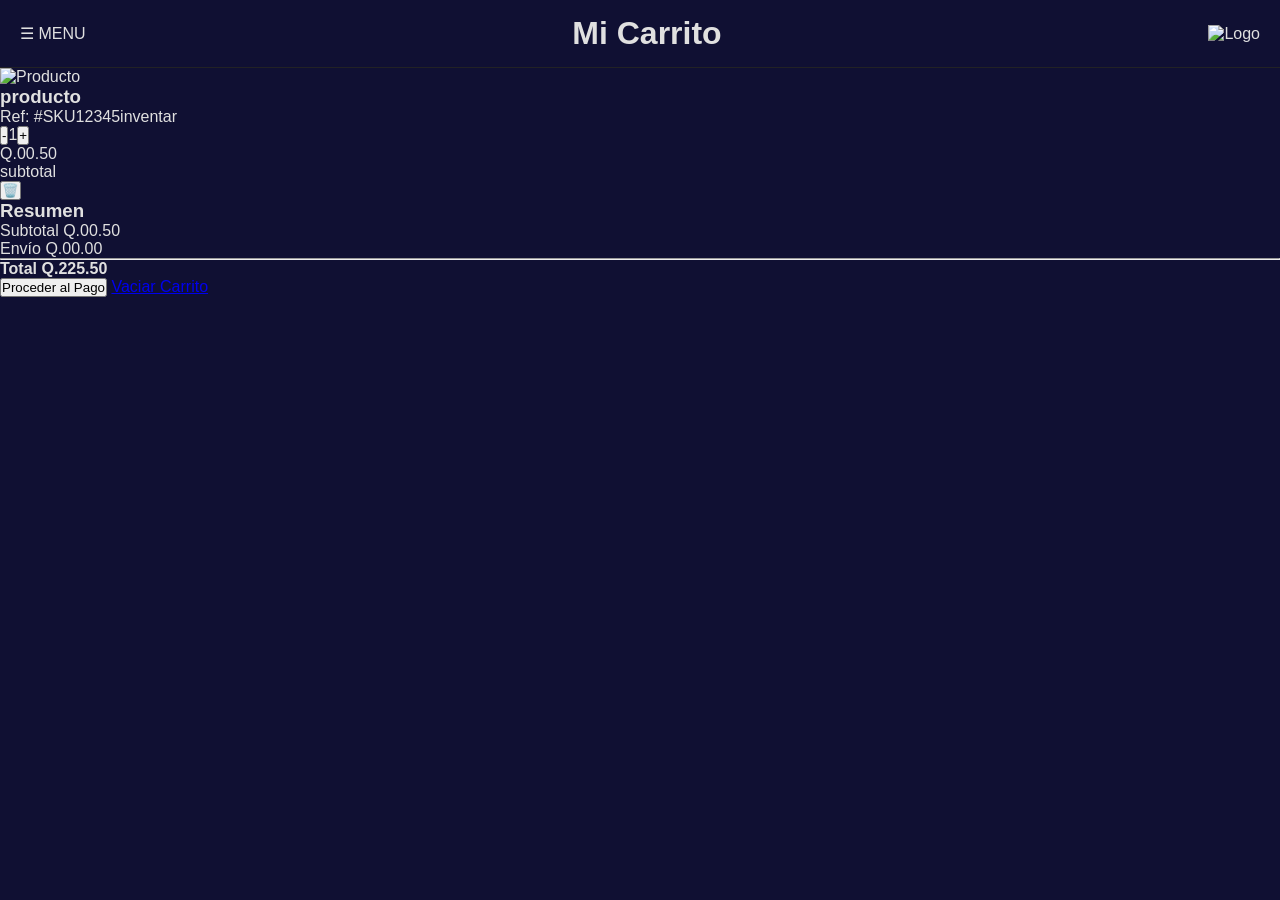
==== archivos html/carrito.html @ 8cc074af "feat: :sparkles: Add shopping cart function Add shopping cart function" ====
<!DOCTYPE html>
<html lang="es">
<head>
    <meta charset="UTF-8">
    <meta name="viewport" content="width=device-width, initial-scale=1.0">
    <title>CampusShop | Carrito</title>
    <link rel="stylesheet" href="../CSS/base.css">
    <link rel="stylesheet" href="../CSS/layout.css">
    <link rel="stylesheet" href="../CSS/components.css">
    <link rel="stylesheet" href="../CSS/responsive.css">
</head>
<body>
    <input type="checkbox" id="btn-menu">

    <aside class="sidebar">
        <div class="sidebar-header">
            <img src="../IMG/LOGOS/icono1.png" alt="Logo" class="logo-sidebar">
            <h2>CampusShop</h2>
            <label for="btn-menu" class="close-btn">cerrar barra</label>
        </div>
        <nav>
            <ul>
                <li><a href="../index.html">☰ HOME</a></li>
                <li><a href="productos/abrigos.html">Abrigos</a></li>
                <li><a href="productos/camisas.html">Camisetas</a></li>
                <li><a href="productos/pantalones.html">Pantalones</a></li>
                <li><a href="productos/zapatos.html">Zapatos</a></li>
                <hr>
                <li><a href="catalogo.html">Catálogo</a></li>
                <li><a href="perfil.html">Perfil</a></li>
                <li class="active"><a href="carrito.html">Carrito</a></li>
            </ul>
        </nav>
    </aside>

    <div class="content-wrapper">
        <header>
            <label for="btn-menu" class="hamburguesa">☰ MENU</label>
            <h1>Mi Carrito</h1>
            <img src="../IMG/LOGOS/icono1.png" alt="Logo" class="logo-header">
        </header>

        <main class="cart-container">
            <div class="cart-wrapper">
                <section class="cart-items">
                    <article class="cart-item">
                        <img src="../IMG/LOGOS/icono1.png" alt="Producto">
                        <div class="item-details">
                            <div class="item-info">
                                <h3>producto</h3>
                                <p class="ref">Ref: #SKU12345inventar</p>
                            </div>
                            <div class="item-controls">
                                <div class="qty">
                                    <button>-</button><span>1</span><button>+</button>
                                </div>
                                <div class="price-box">
                                    <p>Q.00.50</p>
                                    <span>subtotal</span>
                                </div>
                            </div>
                        </div>
                        <button class="btn-delete">🗑️</button>
                    </article>
                    </section>

                <aside class="cart-summary">
                    <h3>Resumen</h3>
                    <div class="summary-row">
                        <span>Subtotal</span>
                        <span>Q.00.50</span>
                    </div>
                    <div class="summary-row">
                        <span>Envío</span>
                        <span>Q.00.00</span>
                    </div>
                    <hr>
                    <div class="summary-row total">
                        <strong>Total</strong>
                        <strong>Q.225.50</strong>
                    </div>
                    <button class="btn-checkout">Proceder al Pago</button>
                    <a href="vacio.html" class="link-clear">Vaciar Carrito</a>
                </aside>
            </div>
        </main>
    </div>
</body>
</html>
---- CSS/base.css ----
/* Variables de color para usar en todo el proyecto */
:root {
    --bat-black:  #101033;
    --bat-gray:   #060627;
    --bat-gold:   #c5a059;
    --bat-text:   #e0e0e0;
    --bat-border: #222225;
}
* {
    margin: 0;
    padding: 0;
    box-sizing: border-box;
}
body {
    background-color: var(--bat-black);
    color: var(--bat-text);
    font-family: 'Segoe UI', sans-serif;
    overflow-x: hidden;
}
#btn-menu {
    display: none;
}
---- CSS/layout.css ----
.sidebar {
    width: 280px;
    height: 100vh;
    background: var(--bat-gray);
    position: fixed;
    top: 0;
    left: -280px; 
    z-index: 1000;
    border-right: 1px solid var(--bat-border);
    transition: left 0.3s ease;
}
#btn-menu:checked ~ .sidebar {
    left: 0;
}

.overlay {
    display: none;
    position: fixed;
    top: 0;
    left: 0;
    width: 100%;
    height: 100%;
    background: rgba(0, 0, 0, 0.5);
    z-index: 999;
}

#btn-menu:checked ~ .overlay {
    display: block;
}
header {
    padding: 15px 20px;
    display: flex;
    align-items: center;
    justify-content: space-between;
    border-bottom: 1px solid var(--bat-border);
    position: sticky;
    top: 0;
    background: var(--bat-black);
    z-index: 100;
}
.perfil-container {
    max-width: 600px;
    margin: 40px auto;
    padding: 0 20px;
}
.perfil-menu-grid {
    display: grid;
    grid-template-columns: 1fr 1fr; /* Dos columnas */
    gap: 15px;
}
.menu-item.logout {
    grid-column: span 2; /* El botón de cerrar sesión ocupa todo el ancho */
    border-color: #e74c3c;
    color: #e74c3c;
}
---- CSS/components.css ----
.grid-container {
    display: grid;
    grid-template-columns: repeat(auto-fill, minmax(240px, 1fr));
    gap: 20px;
}
.card {
    background: var(--bat-gray);
    border: 1px solid var(--bat-border);
    border-radius: 12px;
    overflow: hidden;
    transition: transform 0.2s ease;
}

.card:hover {
    transform: translateY(-4px); 
}

.card img {
    width: 100%;
    height: 230px;
    object-fit: cover;
}
.btn-add {
    background-color: #2e4d3a;
    color: white;
    width: 32px;
    height: 32px;
    border-radius: 50%;
    display: flex;
    align-items: center;
    justify-content: center;
    cursor: pointer;
}
#busqueda input {
    width: 100%;
    background: var(--bat-gray);
    border: 1px solid var(--bat-border);
    padding: 12px 16px;
    color: var(--bat-text);
    border-radius: 8px;
    outline: none;
}
.sidebar nav ul {
    list-style: none;
    padding: 20px 0; 
}

.sidebar nav ul li a {
    display: block;       
    padding: 12px 25px;   
    color: var(--bat-text);
    text-decoration: none;
    font-size: 1.1rem;  
    text-align: left;     
    transition: background 0.2s ease; 
}


.sidebar nav ul li a:hover {
    background: #1a1a4a;
}

.sidebar nav ul li.active a {
    color: var(--bat-gold); 
}
.sidebar nav ul hr {
    border: none;
    border-top: 1px solid rgba(255, 255, 255, 0.1); 
    margin: 15px 25px;
}
.card {
    position: relative; 
}
.badge {
    position: absolute;
    top: 10px;
    right: 10px;
    padding: 4px 10px;
    border-radius: 5px;
    font-size: 0.7rem;
    font-weight: bold;
    text-transform: uppercase;
}
.badge.oferta { background-color: #ff4444; color: white; }
.badge.stock { background-color: #00c851; color: white; }
.price-row {
    display: flex;
    justify-content: space-between;
    align-items: center;
    gap: 10px;
}
.perfil-info {
    text-align: center;
    margin-bottom: 40px;
}

.avatar-wrapper {
    width: 120px;
    height: 120px;
    margin: 0 auto 15px;
    border-radius: 50%;
    overflow: hidden;
    border: 3px solid var(--bat-gold);
}

.avatar-img {
    width: 100%;
    height: 100%;
    object-fit: cover;
}

.user-name {
    font-size: 1.8rem;
    color: var(--bat-text);
}

.user-email {
    color: #888;
    margin-top: 5px;
}
.menu-item {
    background: var(--bat-gray);
    padding: 20px;
    border-radius: 12px;
    text-decoration: none;
    color: var(--bat-text);
    text-align: center;
    border: 1px solid var(--bat-border);
    transition: transform 0.2s, border-color 0.2s;
}

.menu-item:hover {
    transform: translateY(-3px);
    border-color: var(--bat-gold);
}
---- CSS/responsive.css ----
@media (min-width: 768px) {
    .grid-container {
        grid-template-columns: repeat(2, 1fr);
    }
}
@media (min-width: 1024px) {
    .grid-container {
        grid-template-columns: repeat(3, 1fr);
    }
}
@media (max-width: 480px) {
    header h1 {
        font-size: 1rem;
    }
    .grid-container {
        grid-template-columns: 1fr;
    }
}
@media (max-width: 480px) {
    .perfil-menu-grid {
        grid-template-columns: 1fr; /* Una columna en celulares */
    }
    .menu-item.logout {
        grid-column: span 1;
    }
}
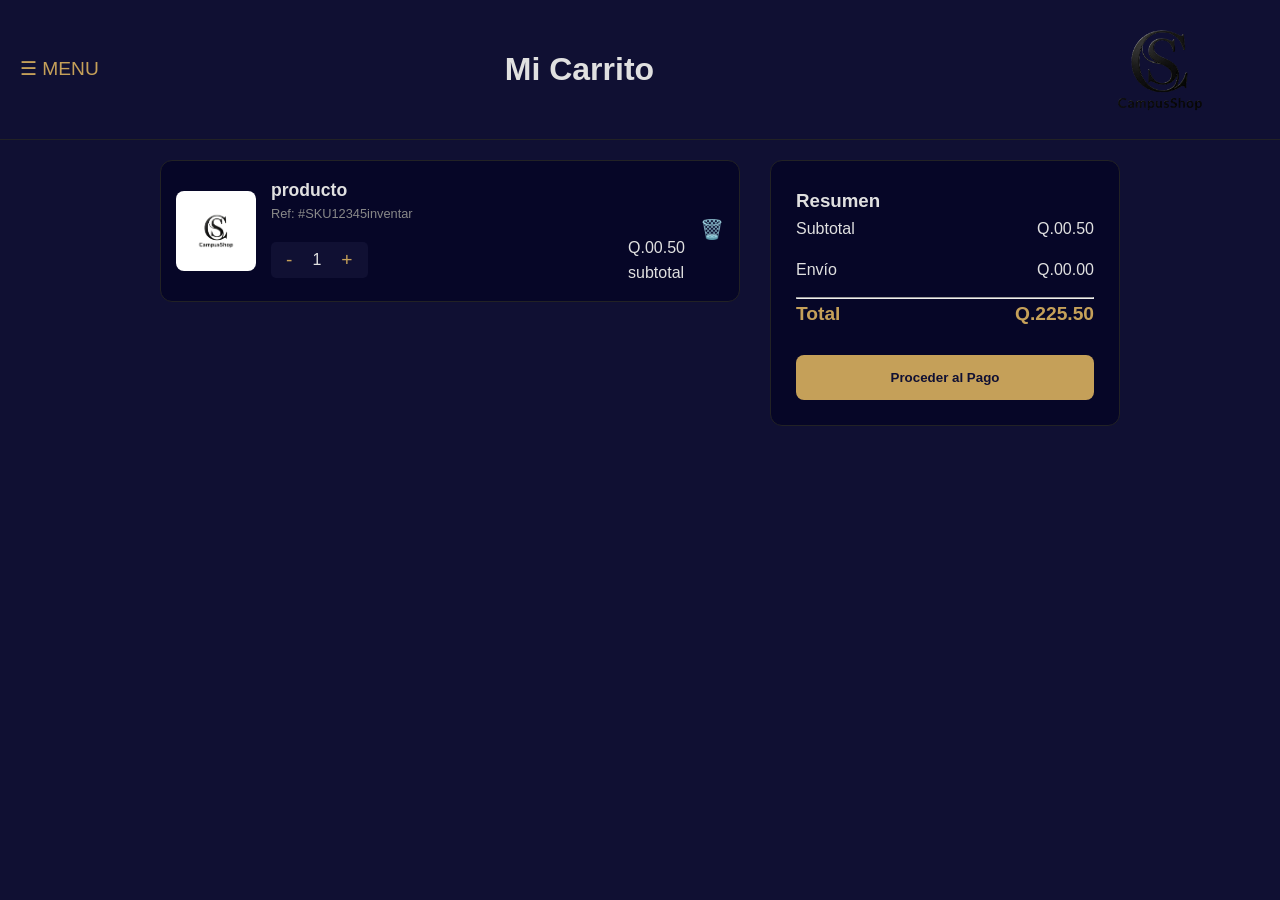
==== commit 34dce5e3: "fix: :bug: finally links and fix all code finally links and fix all code" ====
--- a/archivos html/carrito.html
+++ b/archivos html/carrito.html
@@ -14,17 +14,17 @@
 
     <aside class="sidebar">
         <div class="sidebar-header">
-            <img src="../IMG/LOGOS/icono1.png" alt="Logo" class="logo-sidebar">
+            <img src="../IMG/LOGOS/icono1.png" alt="Logo" width="200px" class="logo-sidebar">
             <h2>CampusShop</h2>
             <label for="btn-menu" class="close-btn">cerrar barra</label>
         </div>
         <nav>
             <ul>
                 <li><a href="../index.html">☰ HOME</a></li>
-                <li><a href="productos/abrigos.html">Abrigos</a></li>
-                <li><a href="productos/camisas.html">Camisetas</a></li>
-                <li><a href="productos/pantalones.html">Pantalones</a></li>
-                <li><a href="productos/zapatos.html">Zapatos</a></li>
+                <li><a href="../productos/abrigos.html">Abrigos</a></li>
+                <li><a href="../productos/camisas.html">Camisetas</a></li>
+                <li><a href="../productos/pantalones.html">Pantalones</a></li>
+                <li><a href="../productos/zapatos.html">Zapatos</a></li>
                 <hr>
                 <li><a href="catalogo.html">Catálogo</a></li>
                 <li><a href="perfil.html">Perfil</a></li>
@@ -37,7 +37,7 @@
         <header>
             <label for="btn-menu" class="hamburguesa">☰ MENU</label>
             <h1>Mi Carrito</h1>
-            <img src="../IMG/LOGOS/icono1.png" alt="Logo" class="logo-header">
+            <img src="../IMG/LOGOS/icono1.png" alt="Logo" width="200px" class="logo-header">
         </header>
 
         <main class="cart-container">
@@ -60,7 +60,9 @@
                                 </div>
                             </div>
                         </div>
+                        <a href="vacio.html" class="link-clear">
                         <button class="btn-delete">🗑️</button>
+                        </a>
                     </article>
                     </section>
 
@@ -79,8 +81,9 @@
                         <strong>Total</strong>
                         <strong>Q.225.50</strong>
                     </div>
+                    <a href="verificar.html" class="link-clear">
                     <button class="btn-checkout">Proceder al Pago</button>
-                    <a href="vacio.html" class="link-clear">Vaciar Carrito</a>
+                    </a>
                 </aside>
             </div>
         </main>
--- a/CSS/base.css
+++ b/CSS/base.css
@@ -1,4 +1,3 @@
-/* Variables de color para usar en todo el proyecto */
 :root {
     --bat-black:  #101033;
     --bat-gray:   #060627;
@@ -6,16 +5,31 @@
     --bat-text:   #e0e0e0;
     --bat-border: #222225;
 }
+
 * {
     margin: 0;
     padding: 0;
     box-sizing: border-box;
 }
+
+html {
+    scroll-behavior: smooth;
+}
 body {
     background-color: var(--bat-black);
     color: var(--bat-text);
-    font-family: 'Segoe UI', sans-serif;
+    font-family: 'Segoe UI', Tahoma, Geneva, Verdana, sans-serif;
     overflow-x: hidden;
+    line-height: 1.6; 
+}
+img {
+    max-width: 100%;
+    display: block;
+    height: auto;
+}
+a {
+    text-decoration: none;
+    color: inherit;
 }
 #btn-menu {
     display: none;
--- a/CSS/layout.css
+++ b/CSS/layout.css
@@ -53,3 +53,20 @@
     border-color: #e74c3c;
     color: #e74c3c;
 }
+.cart-container {
+    padding: 20px;
+    max-width: 1000px;
+    margin: 0 auto;
+}
+.cart-wrapper {
+    display: grid;
+    grid-template-columns: 1fr 350px; /* Productos a la izquierda, resumen a la derecha */
+    gap: 30px;
+    align-items: start;
+}
+.grid-container {
+    display: grid;
+    grid-template-columns: repeat(auto-fill, minmax(250px, 1fr));
+    gap: 20px;
+    padding: 20px;
+}
--- a/CSS/components.css
+++ b/CSS/components.css
@@ -9,16 +9,10 @@
     border-radius: 12px;
     overflow: hidden;
     transition: transform 0.2s ease;
-}
-
+    position: relative;
+}
 .card:hover {
     transform: translateY(-4px); 
-}
-
-.card img {
-    width: 100%;
-    height: 230px;
-    object-fit: cover;
 }
 .btn-add {
     background-color: #2e4d3a;
@@ -67,9 +61,6 @@
     border: none;
     border-top: 1px solid rgba(255, 255, 255, 0.1); 
     margin: 15px 25px;
-}
-.card {
-    position: relative; 
 }
 .badge {
     position: absolute;
@@ -93,7 +84,6 @@
     text-align: center;
     margin-bottom: 40px;
 }
-
 .avatar-wrapper {
     width: 120px;
     height: 120px;
@@ -102,18 +92,15 @@
     overflow: hidden;
     border: 3px solid var(--bat-gold);
 }
-
 .avatar-img {
     width: 100%;
     height: 100%;
     object-fit: cover;
 }
-
 .user-name {
     font-size: 1.8rem;
     color: var(--bat-text);
 }
-
 .user-email {
     color: #888;
     margin-top: 5px;
@@ -128,10 +115,449 @@
     border: 1px solid var(--bat-border);
     transition: transform 0.2s, border-color 0.2s;
 }
-
 .menu-item:hover {
     transform: translateY(-3px);
     border-color: var(--bat-gold);
 }
-
-
+.cart-item {
+    background: var(--bat-gray);
+    border: 1px solid var(--bat-border);
+    border-radius: 12px;
+    display: flex;
+    padding: 15px;
+    gap: 15px;
+    align-items: center;
+    margin-bottom: 15px;
+}
+.cart-item img {
+    width: 80px;
+    height: 80px;
+    object-fit: contain;
+    background: white;
+    border-radius: 8px;
+}
+.item-details {
+    flex: 1;
+    display: flex;
+    flex-direction: column;
+    gap: 10px;
+}
+.item-info h3 { font-size: 1.1rem; color: var(--bat-text); }
+.ref { font-size: 0.8rem; color: #888; }
+.item-controls {
+    display: flex;
+    justify-content: space-between;
+    align-items: center;
+}
+.qty {
+    display: flex;
+    align-items: center;
+    gap: 10px;
+    background: var(--bat-black);
+    border-radius: 5px;
+    padding: 5px;
+}
+.qty button {
+    background: none;
+    border: none;
+    color: var(--bat-gold);
+    cursor: pointer;
+    font-size: 1.2rem;
+    padding: 0 10px;
+}
+.cart-summary {
+    background: var(--bat-gray);
+    padding: 25px;
+    border-radius: 12px;
+    border: 1px solid var(--bat-border);
+}
+.summary-row {
+    display: flex;
+    justify-content: space-between;
+    margin-bottom: 15px;
+}
+.total { font-size: 1.2rem; color: var(--bat-gold); }
+.btn-checkout {
+    width: 100%;
+    background: var(--bat-gold);
+    color: var(--bat-black);
+    border: none;
+    padding: 15px;
+    border-radius: 8px;
+    font-weight: bold;
+    cursor: pointer;
+    margin-top: 10px;
+}
+.btn-delete {
+    background: none;
+    border: none;
+    font-size: 1.2rem;
+    cursor: pointer;
+}
+.card img {
+    width: 100%;
+    height: 250px; 
+    object-fit: cover; 
+    border-radius: 8px 8px 0 0;
+}
+.btn-ver {
+    display: inline-block;
+    padding: 5px 15px;
+    border: 1px solid var(--bat-gold);
+    color: var(--bat-gold);
+    text-decoration: none;
+    border-radius: 4px;
+    font-size: 0.9rem;
+    transition: 0.3s;
+}
+.btn-ver:hover {
+    background: var(--bat-gold);
+    color: #000;
+}
+.section-title {
+    margin: 20px;
+    font-size: 1.5rem;
+    color: var(--bat-gold);
+    text-align: center;
+}
+.perfil-header {
+    display: flex;
+    align-items: center;
+    gap: 15px;
+    padding: 20px;
+    background: var(--bat-gray);
+    border-bottom: 1px solid var(--bat-border);
+}
+.hamburguesa-perfil {
+    cursor: pointer;
+    font-size: 1.5rem;
+    color: var(--bat-gold);
+    display: none; /* Se activa en responsive.css */
+}
+.btn-regresar {
+    text-decoration: none;
+    color: var(--bat-gold);
+    font-size: 1.5rem;
+}
+.pedidos-list {
+    padding: 20px;
+}
+.pedido-card {
+    background: var(--bat-gray);
+    border: 1px solid var(--bat-border);
+    border-radius: 12px;
+    padding: 15px;
+    margin-bottom: 15px;
+}
+.pedido-row {
+    display: flex;
+    justify-content: space-between;
+    align-items: center;
+    margin-bottom: 5px;
+}
+.orden-num {
+    font-weight: bold;
+    color: var(--bat-text);
+}
+.pedido-precio {
+    color: var(--bat-gold);
+    font-weight: bold;
+}
+.pedido-fecha {
+    font-size: 0.8rem;
+    color: #888;
+    margin-bottom: 10px;
+}
+.pedido-footer {
+    display: flex;
+    justify-content: space-between;
+    align-items: center;
+    border-top: 1px solid var(--bat-border);
+    padding-top: 10px;
+    margin-top: 10px;
+}
+.status { font-size: 0.85rem; font-weight: bold; }
+.status.entregado { color: #00c851; }
+.status.camino { color: #33b5e5; }
+.status.cancelado { color: #ff4444; }
+.btn-detalle {
+    color: var(--bat-gold);
+    font-size: 0.85rem;
+    text-decoration: none;
+}
+.product-detail-container {
+    padding: 20px;
+}
+
+.main-product-view {
+    display: flex;
+    flex-wrap: wrap;
+    gap: 30px;
+    margin-bottom: 50px;
+    background: var(--bat-gray);
+    padding: 20px;
+    border-radius: 15px;
+    border: 1px solid var(--bat-border);
+}
+
+.product-img-box {
+    flex: 1;
+    min-width: 300px;
+}
+
+.main-img {
+    width: 100%;
+    border-radius: 10px;
+    object-fit: cover;
+}
+
+.product-info-block {
+    flex: 1;
+    min-width: 300px;
+    display: flex;
+    flex-direction: column;
+    gap: 15px;
+}
+
+.price {
+    font-size: 1.8rem;
+    color: var(--bat-gold);
+    font-weight: bold;
+}
+
+.description {
+    color: #bbb;
+    line-height: 1.6;
+}
+
+.size-options {
+    display: flex;
+    gap: 10px;
+    margin-top: 5px;
+}
+
+.size-btn {
+    padding: 8px 15px;
+    border: 1px solid var(--bat-border);
+    background: var(--bat-black);
+    color: var(--bat-text);
+    cursor: pointer;
+    border-radius: 5px;
+}
+
+.size-btn.active {
+    border-color: var(--bat-gold);
+    color: var(--bat-gold);
+}
+
+.related-products {
+    margin-top: 40px;
+}
+
+.related-products h3 {
+    margin-bottom: 20px;
+    color: var(--bat-gold);
+}
+
+.back-arrow {
+    color: var(--bat-gold);
+    text-decoration: none;
+    margin-right: 15px;
+}
+.hamburguesa {
+    cursor: pointer;
+    font-size: 1.2rem;
+    color: var(--bat-gold);
+    display: block; 
+}
+.cart-body {
+    background-color: #020617; 
+    min-height: 100vh;
+    display: flex;
+    flex-direction: column;
+}
+.cart-header-simple {
+    display: flex;
+    justify-content: space-between;
+    align-items: center;
+    padding: 25px;
+}
+.cart-title {
+    color: var(--bat-text);
+    font-size: 1.8rem;
+    font-weight: bold;
+}
+.cart-empty-content {
+    flex: 1;
+    display: flex;
+    flex-direction: column;
+    justify-content: center; 
+    align-items: center;    
+    text-align: center;
+    padding-bottom: 50px;
+}
+.main-cart-icon {
+    font-size: 80px;
+    display: block;
+    margin-bottom: 40px;
+    filter: grayscale(1) brightness(1.5); 
+}
+.text-box h1 {
+    color: var(--bat-text);
+    font-size: 2.2rem;
+    margin-bottom: 10px;
+}
+.text-box p {
+    color: #4b5563; 
+    font-size: 1.1rem;
+    line-height: 1.5;
+}
+.btn-explore {
+    display: inline-block;
+    margin-top: 50px;
+    background-color: #c5a059; 
+    color: #020617;
+    text-decoration: none;
+    padding: 18px 80px;
+    border-radius: 15px;
+    font-weight: bold;
+    font-size: 1.1rem;
+    width: 85%; 
+    max-width: 400px;
+    transition: 0.3s;
+}
+.btn-explore:hover {
+    background-color: #d4b47a;
+    transform: translateY(-2px);
+}
+.checkout-wrapper {
+    display: flex;
+    flex-wrap: wrap;
+    gap: 30px;
+    padding: 20px;
+}
+
+.checkout-forms {
+    flex: 2;
+    min-width: 300px;
+}
+
+.form-section {
+    border: 1px solid var(--bat-border);
+    border-radius: 12px;
+    padding: 20px;
+    margin-bottom: 25px;
+    background: var(--bat-gray);
+}
+
+.form-section legend {
+    color: var(--bat-gold);
+    padding: 0 10px;
+    font-weight: bold;
+}
+
+.input-group {
+    margin-bottom: 15px;
+    display: flex;
+    flex-direction: column;
+}
+
+.input-group label {
+    margin-bottom: 8px;
+    color: var(--bat-text);
+}
+
+.input-group input {
+    padding: 12px;
+    border-radius: 8px;
+    border: 1px solid var(--bat-border);
+    background: var(--bat-black);
+    color: white;
+}
+.payment-methods {
+    display: flex;
+    flex-direction: column;
+    gap: 10px;
+}
+
+.payment-method {
+    padding: 15px;
+    border: 1px solid var(--bat-border);
+    border-radius: 8px;
+    cursor: pointer;
+    display: flex;
+    align-items: center;
+    gap: 10px;
+}
+.order-summary-box {
+    flex: 1;
+    min-width: 300px;
+    background: var(--bat-gray);
+    padding: 20px;
+    border-radius: 12px;
+    border: 1px solid var(--bat-border);
+    height: fit-content;
+}
+
+.summary-item {
+    display: flex;
+    align-items: center;
+    gap: 15px;
+    margin-bottom: 15px;
+    border-bottom: 1px solid var(--bat-border);
+    padding-bottom: 10px;
+}
+
+.summary-item img {
+    width: 60px;
+    height: 60px;
+    border-radius: 8px;
+    object-fit: cover;
+}
+
+.summary-total {
+    display: flex;
+    justify-content: space-between;
+    font-size: 1.2rem;
+    margin: 20px 0;
+    color: var(--bat-gold);
+}
+.btn-menu-estetico {
+    display: flex;
+    align-items: center;
+    justify-content: center;
+    text-decoration: none;
+    color: #333;
+    background-color: #0a096d;
+    padding: 10px 25px;
+    margin-bottom: 10px;
+    border-radius: 50px; 
+    border: 1px solid #2a0dac;
+    transition: all 0.3s ease;
+    width: 100%; 
+    max-width: 180px;
+}
+.btn-menu-estetico {
+    display: flex;
+    align-items: center;
+    justify-content: center;
+    text-decoration: none;
+    color: #6a76b8;
+    padding: 10px 25px;
+    margin-bottom: 10px;
+    
+    transition: all 0.3s ease;
+    width: 100%;
+    max-width: 200px;
+}
+.btn-menu-estetico:hover {
+    color: #5131e2;
+    transform: scale(1.05); /* Crece un poquito */
+    box-shadow: 0 4px 10px rgba(0,0,0,0.1);
+}
+.titulo-simulador {
+    font-size: 1.5rem;
+    color: var(--bat-gold);
+    margin-bottom: 20px;
+    text-align: center;
+}
--- a/CSS/responsive.css
+++ b/CSS/responsive.css
@@ -1,26 +1,61 @@
-@media (min-width: 768px) {
+@media (max-width: 1024px) {
     .grid-container {
-        grid-template-columns: repeat(2, 1fr);
+        grid-template-columns: repeat(3, 1fr); 
     }
 }
-@media (min-width: 1024px) {
+@media (max-width: 768px) {
     .grid-container {
-        grid-template-columns: repeat(3, 1fr);
+        grid-template-columns: repeat(2, 1fr); 
+    }
+    .btn-menu-estetico {
+        padding: 5px 15px; 
+        font-size: 0.95rem; 
+        max-width: 100%;    
+    }
+
+    .cart-wrapper {
+        grid-template-columns: 1fr; 
     }
 }
 @media (max-width: 480px) {
     header h1 {
-        font-size: 1rem;
+        font-size: 1.1rem;
+    }
+    .btn-menu-estetico {
+        padding: 12px;     
+        font-size: 0.9rem;
+        border-radius: 30px; 
     }
     .grid-container {
         grid-template-columns: 1fr;
+        gap: 15px;
     }
-}
-@media (max-width: 480px) {
+
+    .card img {
+        height: auto; 
+    }
     .perfil-menu-grid {
-        grid-template-columns: 1fr; /* Una columna en celulares */
+        grid-template-columns: 1fr;
     }
     .menu-item.logout {
         grid-column: span 1;
     }
+    .cart-wrapper {
+        grid-template-columns: 1fr; 
+    }
 }
+@media (max-width: 768px) {
+    .hamburguesa-perfil {
+        display: block; /* Aquí es donde aparece el ícono ☰ */
+    }
+
+    .perfil-header h2 {
+        font-size: 1.1rem;
+    }
+
+    .pedido-card {
+        padding: 12px;
+    }
+}
+
+
